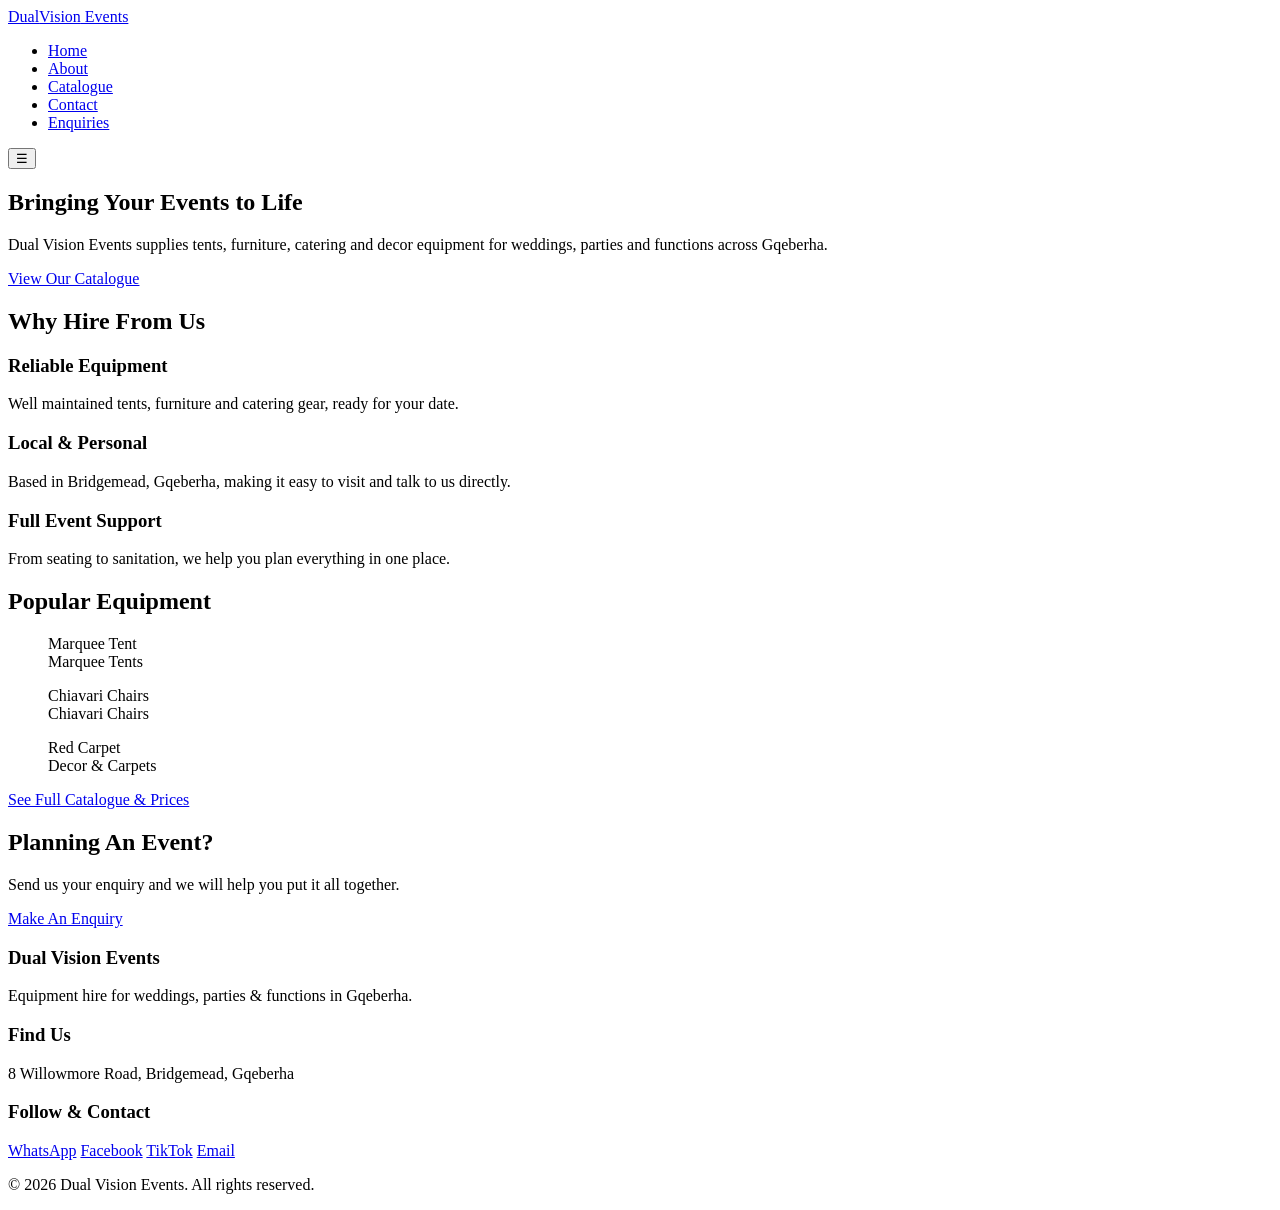
==== index.html @ 6c42400f "Add the Dual Vision Events home page" ====
<!DOCTYPE html>
<html lang="en">
<head>
  <meta charset="UTF-8">
  <meta name="viewport" content="width=device-width, initial-scale=1.0">
  <meta name="description" content="Dual Vision Events equipment hire for weddings, parties and functions in Gqeberha.">
  <title>Home | Dual Vision Events</title>
  <link rel="preconnect" href="https://fonts.googleapis.com">
  <link href="https://fonts.googleapis.com/css2?family=Playfair+Display:wght@600;700&family=Poppins:wght@400;500;600&display=swap" rel="stylesheet">
  <link rel="stylesheet" href="assets/css/style.css">
</head>
<body>
  <header class="site-header">
    <div class="header-container">
      <a href="index.html" class="logo">Dual<span>Vision</span> Events</a>
      <nav class="main-nav" id="main-nav">
        <ul>
          <li><a href="index.html" class="active">Home</a></li>
          <li><a href="pages/about.html">About</a></li>
          <li><a href="pages/products.html">Catalogue</a></li>
          <li><a href="pages/contact.html">Contact</a></li>
          <li><a href="pages/enquiries.html">Enquiries</a></li>
        </ul>
      </nav>
      <button class="nav-toggle" id="nav-toggle" aria-label="Toggle navigation menu">&#9776;</button>
    </div>
  </header>

  <main>
    <section class="hero">
      <div class="hero-content">
        <h1>Bringing Your Events to Life</h1>
        <p>Dual Vision Events supplies tents, furniture, catering and decor equipment for weddings, parties and functions across Gqeberha.</p>
        <a href="pages/products.html" class="btn">View Our Catalogue</a>
      </div>
    </section>

    <section class="why-us">
      <h2>Why Hire From Us</h2>
      <div class="why-grid">
        <div class="why-card">
          <h3>Reliable Equipment</h3>
          <p>Well maintained tents, furniture and catering gear, ready for your date.</p>
        </div>
        <div class="why-card">
          <h3>Local &amp; Personal</h3>
          <p>Based in Bridgemead, Gqeberha, making it easy to visit and talk to us directly.</p>
        </div>
        <div class="why-card">
          <h3>Full Event Support</h3>
          <p>From seating to sanitation, we help you plan everything in one place.</p>
        </div>
      </div>
    </section>

    <section class="featured">
      <h2>Popular Equipment</h2>
      <div class="featured-grid">
        <figure><div class="image-placeholder">Marquee Tent</div><figcaption>Marquee Tents</figcaption></figure>
        <figure><div class="image-placeholder">Chiavari Chairs</div><figcaption>Chiavari Chairs</figcaption></figure>
        <figure><div class="image-placeholder">Red Carpet</div><figcaption>Decor &amp; Carpets</figcaption></figure>
      </div>
      <a href="pages/products.html" class="btn">See Full Catalogue &amp; Prices</a>
    </section>

    <section class="cta">
      <h2>Planning An Event?</h2>
      <p>Send us your enquiry and we will help you put it all together.</p>
      <a href="pages/enquiries.html" class="btn btn-outline">Make An Enquiry</a>
    </section>
  </main>

  <footer class="site-footer">
    <div class="footer-container">
      <div class="footer-block">
        <h3>Dual Vision Events</h3>
        <p>Equipment hire for weddings, parties &amp; functions in Gqeberha.</p>
      </div>
      <div class="footer-block">
        <h3>Find Us</h3>
        <p>8 Willowmore Road, Bridgemead, Gqeberha</p>
      </div>
      <div class="footer-block">
        <h3>Follow &amp; Contact</h3>
        <div class="social-links">
          <a href="https://wa.me/27683293957" target="_blank" rel="noopener">WhatsApp</a>
          <a href="https://www.facebook.com/search/top/?q=DualVision%40Events" target="_blank" rel="noopener">Facebook</a>
          <a href="https://www.tiktok.com/@dualvisionevents" target="_blank" rel="noopener">TikTok</a>
          <a href="mailto:dualvision.events@gmail.com">Email</a>
        </div>
      </div>
    </div>
    <p class="footer-bottom">&copy; 2026 Dual Vision Events. All rights reserved.</p>
  </footer>
  <script src="assets/js/script.js"></script>
</body>
</html>
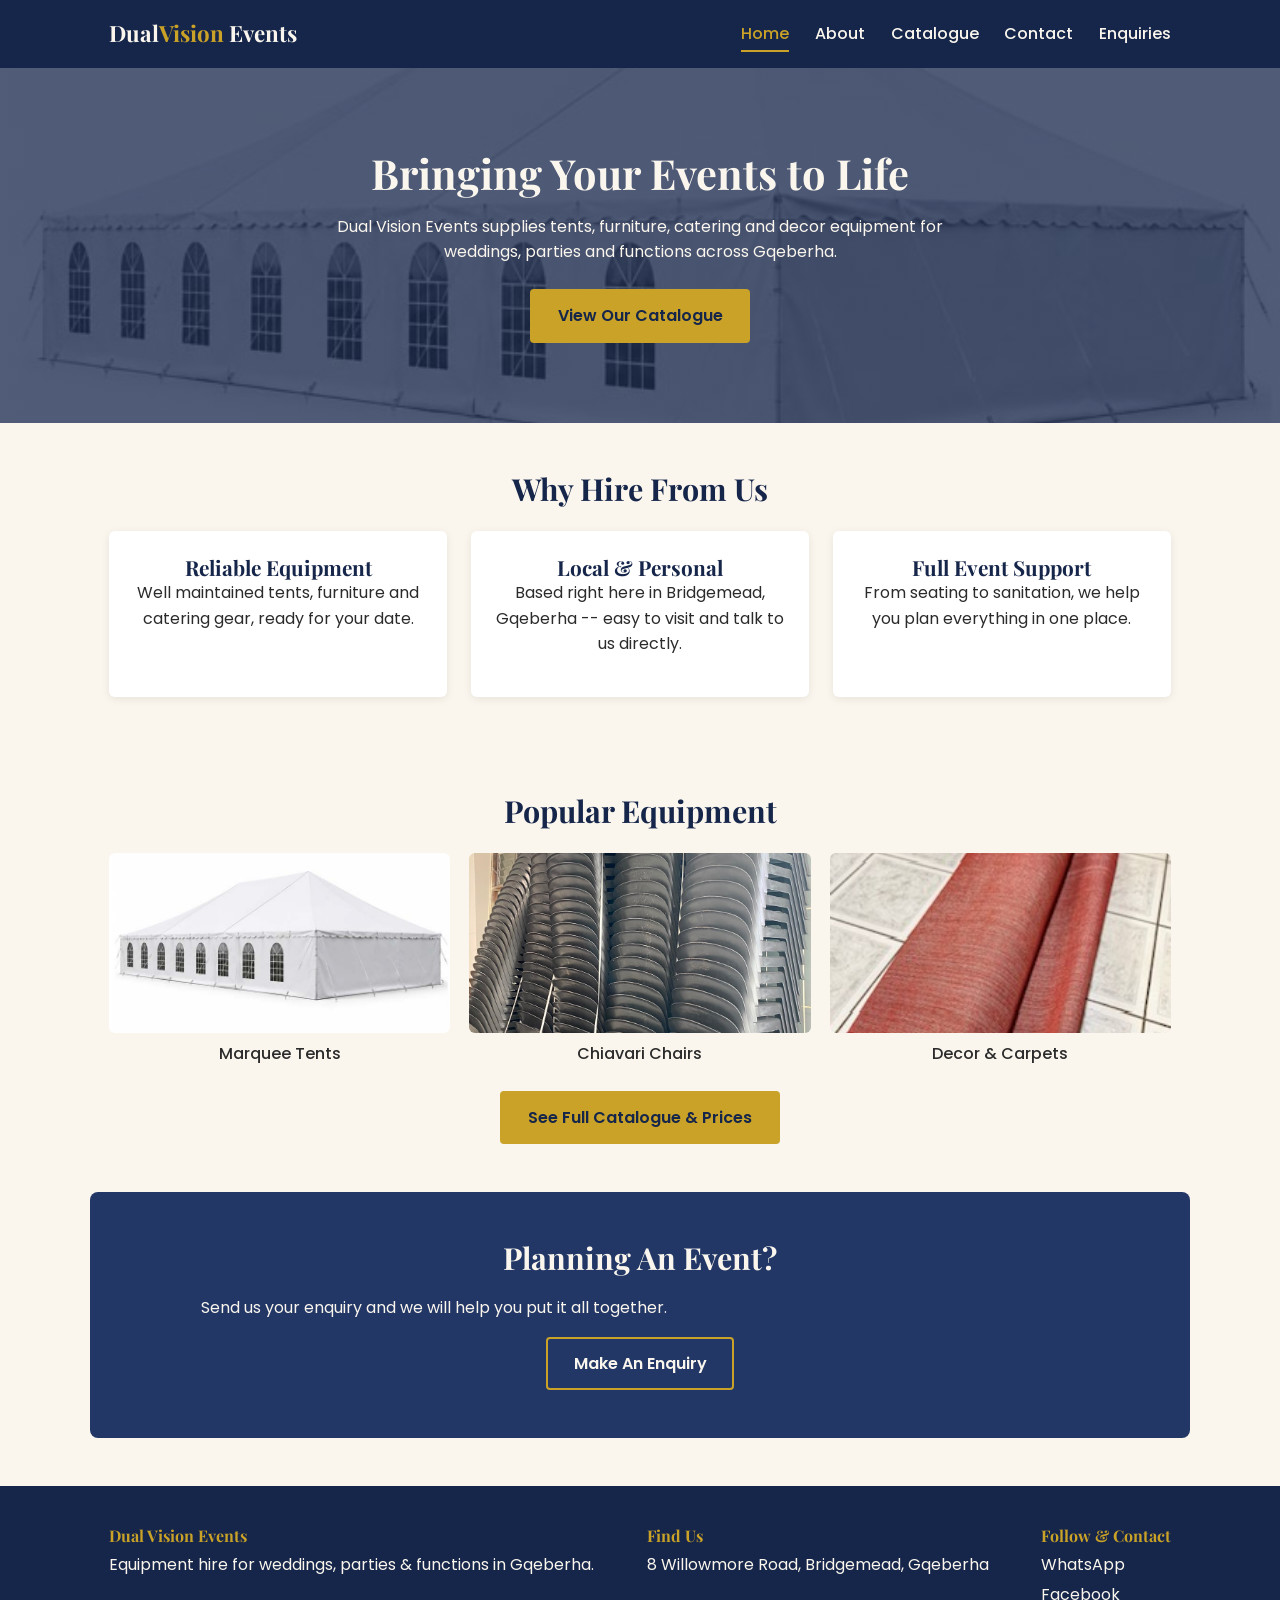
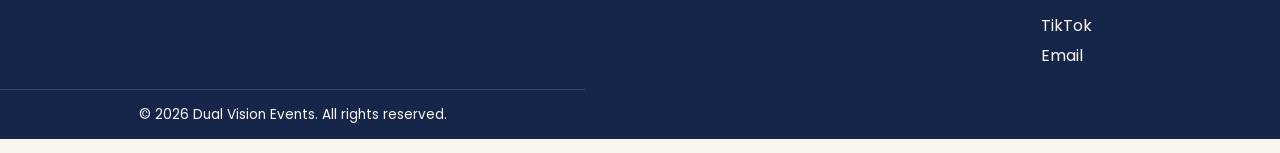
==== commit c391f01d: "Add files via upload Update website for Part 3" ====
--- a/index.html
+++ b/index.html
@@ -1,19 +1,30 @@
 <!DOCTYPE html>
 <html lang="en">
 <head>
+  <!-- Basic page setup -->
   <meta charset="UTF-8">
   <meta name="viewport" content="width=device-width, initial-scale=1.0">
-  <meta name="description" content="Dual Vision Events equipment hire for weddings, parties and functions in Gqeberha.">
-  <title>Home | Dual Vision Events</title>
+  <meta name="description" content="Hire event equipment for weddings, parties and functions in Gqeberha from Dual Vision Events.">
+  <meta name="keywords" content="event equipment hire Gqeberha, Dual Vision Events, tents, chairs, tables">
+  <meta name="author" content="Dual Vision Events">
+  <title>Dual Vision Events | Event Equipment Hire in Gqeberha</title>
+
+  <!-- Google Font used for headings (loaded from Google Fonts CDN) -->
   <link rel="preconnect" href="https://fonts.googleapis.com">
   <link href="https://fonts.googleapis.com/css2?family=Playfair+Display:wght@600;700&family=Poppins:wght@400;500;600&display=swap" rel="stylesheet">
+
+  <!-- One shared stylesheet for the whole site -->
   <link rel="stylesheet" href="assets/css/style.css">
+  <link rel="icon" href="data:,">
 </head>
 <body>
+  <!-- ============ SITE HEADER / NAVIGATION ============ -->
   <header class="site-header">
     <div class="header-container">
       <a href="index.html" class="logo">Dual<span>Vision</span> Events</a>
-      <nav class="main-nav" id="main-nav">
+
+      <!-- Main navigation links -->
+      <nav class="main-nav" id="main-nav" aria-label="Main navigation">
         <ul>
           <li><a href="index.html" class="active">Home</a></li>
           <li><a href="pages/about.html">About</a></li>
@@ -22,19 +33,23 @@
           <li><a href="pages/enquiries.html">Enquiries</a></li>
         </ul>
       </nav>
-      <button class="nav-toggle" id="nav-toggle" aria-label="Toggle navigation menu">&#9776;</button>
+
+      <!-- Hamburger button, only shown on small screens via CSS -->
+      <button class="nav-toggle" id="nav-toggle" type="button" aria-label="Toggle navigation menu" aria-controls="main-nav" aria-expanded="false">&#9776;</button>
     </div>
   </header>
 
   <main>
+    <!-- Hero / welcome banner -->
     <section class="hero">
       <div class="hero-content">
         <h1>Bringing Your Events to Life</h1>
-        <p>Dual Vision Events supplies tents, furniture, catering and decor equipment for weddings, parties and functions across Gqeberha.</p>
+        <p>Dual Vision Events supplies tents, furniture, catering and decor
+          equipment for weddings, parties and functions across Gqeberha.</p>
         <a href="pages/products.html" class="btn">View Our Catalogue</a>
       </div>
     </section>
-
+    <!-- Short list explaining why customers should hire from us -->
     <section class="why-us">
       <h2>Why Hire From Us</h2>
       <div class="why-grid">
@@ -44,7 +59,7 @@
         </div>
         <div class="why-card">
           <h3>Local &amp; Personal</h3>
-          <p>Based in Bridgemead, Gqeberha, making it easy to visit and talk to us directly.</p>
+          <p>Based right here in Bridgemead, Gqeberha -- easy to visit and talk to us directly.</p>
         </div>
         <div class="why-card">
           <h3>Full Event Support</h3>
@@ -52,17 +67,26 @@
         </div>
       </div>
     </section>
-
+    <!-- A small preview of the catalogue, with a link to see everything -->
     <section class="featured">
       <h2>Popular Equipment</h2>
       <div class="featured-grid">
-        <figure><div class="image-placeholder">Marquee Tent</div><figcaption>Marquee Tents</figcaption></figure>
-        <figure><div class="image-placeholder">Chiavari Chairs</div><figcaption>Chiavari Chairs</figcaption></figure>
-        <figure><div class="image-placeholder">Red Carpet</div><figcaption>Decor &amp; Carpets</figcaption></figure>
+        <figure>
+          <img src="assets/images/tent.jpg" alt="White marquee tent set up for an outdoor event">
+          <figcaption>Marquee Tents</figcaption>
+        </figure>
+        <figure>
+          <img src="assets/images/black-chairs.jpg" alt="Rows of black chiavari chairs">
+          <figcaption>Chiavari Chairs</figcaption>
+        </figure>
+        <figure>
+          <img src="assets/images/red-carpet.jpg" alt="Red carpet runner laid out for an event entrance">
+          <figcaption>Decor &amp; Carpets</figcaption>
+        </figure>
       </div>
       <a href="pages/products.html" class="btn">See Full Catalogue &amp; Prices</a>
     </section>
-
+    <!-- Call to action encouraging visitors to send an enquiry -->
     <section class="cta">
       <h2>Planning An Event?</h2>
       <p>Send us your enquiry and we will help you put it all together.</p>
@@ -70,6 +94,7 @@
     </section>
   </main>
 
+  <!-- ============ SITE FOOTER ============ -->
   <footer class="site-footer">
     <div class="footer-container">
       <div class="footer-block">
@@ -92,6 +117,8 @@
     </div>
     <p class="footer-bottom">&copy; 2026 Dual Vision Events. All rights reserved.</p>
   </footer>
+
+  <!-- Shared script (handles the mobile nav toggle) -->
   <script src="assets/js/script.js"></script>
 </body>
-</html>+</html>
--- a/assets/css/style.css
+++ b/assets/css/style.css
@@ -0,0 +1,501 @@
+/* =========================================================
+   DUAL VISION EVENTS - MAIN STYLESHEET
+   One external stylesheet shared by every page on the site.
+   Sections are labelled below so they are easy to find again.
+   ========================================================= */
+
+/* ---- 1. RESET / DEFAULT STYLES ----
+   Removes each browser's own default spacing so the layout
+   looks the same everywhere, and switches box-sizing so that
+   padding/border are included inside an element's width. */
+* {
+  margin: 0;
+  padding: 0;
+  box-sizing: border-box;
+}
+
+img {
+  max-width: 100%;   /* responsive images: never wider than their container */
+  display: block;
+}
+
+a {
+  text-decoration: none;
+  color: inherit;
+}
+
+ul {
+  list-style: none;
+}
+
+/* ---- 2. THEME VARIABLES ----
+   Central place to change the site's colours/fonts so every
+   page updates together instead of editing values one by one. */
+:root {
+  --color-navy: #16264a;
+  --color-navy-light: #223766;
+  --color-gold: #c9a227;
+  --color-cream: #faf6ee;
+  --color-text: #2b2b2b;
+  --font-heading: 'Playfair Display', serif;
+  --font-body: 'Poppins', Arial, sans-serif;
+}
+
+/* ---- 3. TYPOGRAPHY ----
+   Base font, heading sizes and general text rhythm for the site. */
+body {
+  font-family: var(--font-body);
+  color: var(--color-text);
+  line-height: 1.6;
+  background-color: var(--color-cream);
+}
+
+h1, h2, h3 {
+  font-family: var(--font-heading);
+  color: var(--color-navy);
+  line-height: 1.2;
+}
+
+h1 { font-size: 2.6rem; }
+h2 { font-size: 1.9rem; margin-bottom: 0.6em; }
+h3 { font-size: 1.3rem; }
+
+p  { margin-bottom: 1em; max-width: 65ch; }
+
+/* ---- 4. BUTTONS / LINKS ---- */
+.btn {
+  display: inline-block;
+  background-color: var(--color-gold);
+  color: var(--color-navy);
+  font-weight: 600;
+  padding: 0.75em 1.6em;
+  border-radius: 4px;
+  border: 2px solid var(--color-gold);
+  transition: background-color 0.2s ease, color 0.2s ease;
+}
+
+/* Pseudo-class: changes appearance when the mouse is over the button */
+.btn:hover {
+  background-color: transparent;
+  color: var(--color-gold);
+}
+
+.btn-outline {
+  background-color: transparent;
+  color: var(--color-cream);
+}
+.btn-outline:hover {
+  background-color: var(--color-cream);
+  color: var(--color-navy);
+}
+
+/* ---- 5. SITE HEADER / NAVIGATION ---- */
+.site-header {
+  background-color: var(--color-navy);
+  position: sticky;
+  top: 0;
+  z-index: 10;
+}
+
+.header-container {
+  max-width: 1100px;
+  margin: 0 auto;
+  display: flex;
+  align-items: center;
+  justify-content: space-between;
+  padding: 1em 1.2em;
+}
+
+.logo {
+  font-family: var(--font-heading);
+  font-size: 1.4rem;
+  color: var(--color-cream);
+  font-weight: 700;
+}
+.logo span { color: var(--color-gold); }
+
+.main-nav ul {
+  display: flex;
+  gap: 1.6em;
+}
+
+.main-nav a {
+  color: var(--color-cream);
+  font-weight: 500;
+  padding: 0.3em 0;
+  border-bottom: 2px solid transparent;
+}
+
+/* Pseudo-class: highlight link on hover, and mark current page */
+.main-nav a:hover,
+.main-nav a.active {
+  border-bottom: 2px solid var(--color-gold);
+  color: var(--color-gold);
+}
+
+.nav-toggle {
+  display: none; /* only shown on small screens, see media query below */
+  background: none;
+  border: none;
+  color: var(--color-cream);
+  font-size: 1.6rem;
+  cursor: pointer;
+}
+
+/* ---- 6. HOME PAGE: HERO ---- */
+.hero {
+  background: linear-gradient(rgba(22,38,74,0.75), rgba(22,38,74,0.75)),
+              url('../images/tent.jpg') center/cover;
+  color: var(--color-cream);
+  text-align: center;
+  padding: 5em 1.2em;
+}
+.hero h1 { color: var(--color-cream); }
+.hero-content { max-width: 700px; margin: 0 auto; }
+.hero p { margin: 1em auto 1.5em; color: var(--color-cream); }
+
+/* ---- 7. HOME PAGE: WHY US + FEATURED + CTA ---- */
+.why-us, .featured, .cta {
+  max-width: 1100px;
+  margin: 0 auto;
+  padding: 3em 1.2em;
+  text-align: center;
+}
+
+.why-grid {
+  display: grid;
+  grid-template-columns: repeat(3, 1fr);
+  gap: 1.5em;
+  margin-top: 1.5em;
+}
+
+.why-card {
+  background: #fff;
+  padding: 1.5em;
+  border-radius: 6px;
+  box-shadow: 0 2px 8px rgba(0,0,0,0.08);
+}
+
+.featured-grid {
+  display: grid;
+  grid-template-columns: repeat(3, 1fr);
+  gap: 1.2em;
+  margin: 1.5em 0;
+}
+.featured-grid figure { text-align: center; }
+.featured-grid img { border-radius: 6px; height: 180px; width: 100%; object-fit: cover; }
+.featured-grid figcaption { margin-top: 0.5em; font-weight: 500; }
+
+.cta {
+  background-color: var(--color-navy-light);
+  color: var(--color-cream);
+  border-radius: 8px;
+  margin-bottom: 3em;
+}
+.cta h2 { color: var(--color-cream); }
+
+/* ---- 8. ABOUT PAGE ---- */
+.page-intro {
+  text-align: center;
+  padding: 2.5em 1.2em 0.5em;
+}
+
+.content-block {
+  max-width: 800px;
+  margin: 0 auto;
+  padding: 2em 1.2em;
+}
+.content-block.alt {
+  background-color: #fff;
+  border-radius: 8px;
+}
+
+/* ---- 9. ABOUT PAGE: link/pseudo-class touches ---- */
+.content-block h2::after {
+  content: "";
+  display: block;
+  width: 50px;
+  height: 3px;
+  background-color: var(--color-gold);
+  margin-top: 0.4em;
+}
+
+/* ---- 10. PRODUCTS PAGE: catalogue grid ---- */
+.product-grid {
+  max-width: 1100px;
+  margin: 0 auto 3em;
+  padding: 0 1.2em;
+  display: grid;
+  grid-template-columns: repeat(4, 1fr);
+  gap: 1.4em;
+}
+
+.product-card {
+  background: #fff;
+  border-radius: 6px;
+  overflow: hidden;
+  box-shadow: 0 2px 8px rgba(0,0,0,0.08);
+  padding-bottom: 1em;
+  text-align: center;
+  transition: transform 0.2s ease;
+}
+
+.product-card img {
+  height: 160px;
+  width: 100%;
+  object-fit: cover;
+}
+
+.product-card h3 { font-size: 1.05rem; margin: 0.6em 0.5em 0.2em; }
+
+.price {
+  color: var(--color-gold);
+  font-weight: 600;
+}
+
+/* Pseudo-class: lift a product card slightly when hovered */
+.product-card:hover {
+  transform: translateY(-4px);
+}
+
+/* Pseudo-class: nth-child stripes the price colour for visual rhythm */
+.product-card:nth-child(even) .price {
+  color: var(--color-navy-light);
+}
+
+/* ---- 11. CONTACT PAGE ---- */
+.contact-list li { margin-bottom: 0.6em; font-weight: 500; }
+.contact-list a { color: var(--color-navy-light); }
+.contact-list a:hover { color: var(--color-gold); }
+
+.map-wrapper {
+  border-radius: 6px;
+  overflow: hidden;
+  box-shadow: 0 2px 8px rgba(0,0,0,0.08);
+}
+
+/* ---- 12. ENQUIRIES PAGE ---- */
+.page-intro.dark {
+  background-color: var(--color-navy);
+  color: var(--color-cream);
+  padding: 3em 1.2em;
+}
+.page-intro.dark h1 { color: var(--color-cream); }
+
+.enquiry-wrapper {
+  display: flex;
+  justify-content: center;
+  padding: 2.5em 1.2em 4em;
+}
+
+.enquiry-form {
+  background: #fff;
+  max-width: 500px;
+  width: 100%;
+  padding: 2em;
+  border-radius: 8px;
+  box-shadow: 0 4px 18px rgba(0,0,0,0.12);
+}
+
+.enquiry-form h2 {
+  text-align: center;
+  margin-bottom: 1em;
+}
+
+.enquiry-type {
+  border: none;
+  margin-bottom: 1em;
+}
+.enquiry-type legend {
+  font-weight: 600;
+  margin-bottom: 0.5em;
+}
+.enquiry-type label {
+  display: inline-block;
+  margin-right: 1em;
+  font-weight: normal;
+  cursor: pointer;
+}
+
+.enquiry-form label {
+  display: block;
+  font-weight: 600;
+  margin-top: 1em;
+  margin-bottom: 0.3em;
+}
+
+.enquiry-form input[type="text"],
+.enquiry-form input[type="email"],
+.enquiry-form textarea {
+  width: 100%;
+  padding: 0.6em;
+  border: 1px solid #ccc;
+  border-radius: 4px;
+  font-family: inherit;
+  font-size: 1em;
+}
+
+.enquiry-form button {
+  margin-top: 1.5em;
+  width: 100%;
+}
+
+/* Pseudo-class: highlight the active form field for accessibility */
+.enquiry-form input:focus,
+.enquiry-form textarea:focus {
+  outline: none;
+  border-color: var(--color-gold);
+  box-shadow: 0 0 0 2px rgba(201,162,39,0.3);
+}
+
+/* ---- 13. RESPONSIVE NAVIGATION (small screens) ---- */
+@media (max-width: 700px) {
+  .nav-toggle {
+    display: block;
+  }
+
+  .main-nav ul {
+    display: none;
+    flex-direction: column;
+    background-color: var(--color-navy);
+    position: absolute;
+    top: 100%;
+    left: 0;
+    right: 0;
+    padding: 1em;
+    gap: 1em;
+  }
+
+  /* JS adds this class when the hamburger button is clicked */
+  .main-nav.nav-open ul {
+    display: flex;
+  }
+}
+
+/* ---- 14. TABLET BREAKPOINT (<=900px) ---- */
+@media (max-width: 900px) {
+  .why-grid { grid-template-columns: repeat(2, 1fr); }
+  .featured-grid { grid-template-columns: repeat(2, 1fr); }
+  .product-grid { grid-template-columns: repeat(2, 1fr); }
+}
+
+/* ---- 15. MOBILE BREAKPOINT (<=600px) ---- */
+@media (max-width: 600px) {
+  h1 { font-size: 2rem; }     /* responsive typography: smaller headings */
+  h2 { font-size: 1.5rem; }
+
+  .why-grid,
+  .featured-grid,
+  .product-grid {
+    grid-template-columns: 1fr; /* single column on small phones */
+  }
+
+  .hero { padding: 3.5em 1em; }
+
+  .footer-container {
+    flex-direction: column;
+    gap: 1.5em;
+    text-align: center;
+  }
+
+  .enquiry-type label {
+    display: block;
+    margin-bottom: 0.4em;
+  }
+}
+
+/* ---- 16. FOOTER LAYOUT ---- */
+.footer-container {
+  max-width: 1100px;
+  margin: 0 auto;
+  padding: 2.5em 1.2em 1em;
+  display: flex;
+  justify-content: space-between;
+  gap: 1.5em;
+  color: var(--color-cream);
+}
+.site-footer { background-color: var(--color-navy); }
+.site-footer h3 { color: var(--color-gold); font-size: 1rem; margin-bottom: 0.4em; }
+.social-links a { display: block; margin-bottom: 0.3em; color: var(--color-cream); }
+.social-links a:hover { color: var(--color-gold); }
+.footer-bottom {
+  text-align: center;
+  padding: 1em;
+  border-top: 1px solid rgba(255,255,255,0.15);
+  color: var(--color-cream);
+  font-size: 0.85rem;
+}
+
+/* ---- 17. SMALL POLISH: consistent card radius & spacing pass ---- */
+.why-card, .product-card, .enquiry-form, .map-wrapper {
+  border-radius: 6px;
+}
+
+/* ---- 18. SMOOTH SCROLL + SELECTION COLOUR (small nice-to-have touches) ---- */
+html { scroll-behavior: smooth; }
+::selection { background-color: var(--color-gold); color: var(--color-navy); }
+
+/* ---- PART 3: forms, map, catalogue controls and interactive features ---- */
+.filter-bar {
+  max-width: 1100px;
+  margin: 2em auto 1em;
+  padding: 0 1.2em;
+  display: grid;
+  grid-template-columns: repeat(3, 1fr);
+  gap: 1em;
+}
+.filter-item label { display: block; font-weight: 600; margin-bottom: 0.3em; }
+.filter-item input, .filter-item select,
+.enquiry-form input, .enquiry-form select, .enquiry-form textarea {
+  width: 100%;
+  padding: 0.7em;
+  border: 1px solid #bbb;
+  border-radius: 4px;
+  font: inherit;
+}
+.enquiry-form input[type="radio"] { width: auto; }
+.enquiry-form input:focus, .enquiry-form select:focus,
+.enquiry-form textarea:focus, .filter-item input:focus,
+.filter-item select:focus, .zoomable:focus, .faq-question:focus {
+  outline: 2px solid var(--color-gold);
+  outline-offset: 2px;
+}
+.error-msg { display: block; min-height: 1.2em; color: #a32121; font-size: 0.85rem; }
+.success-message, .response-box {
+  margin-top: 1.2em;
+  padding: 1em;
+  background: #edf7ed;
+  border-left: 4px solid #36833a;
+  border-radius: 4px;
+}
+.small-note { font-size: 0.85rem; color: #555; margin-top: 0.7em; }
+.map-wrapper { width: 100%; height: 350px; }
+.result-count, .no-results { max-width: 1100px; margin: 1em auto; padding: 0 1.2em; }
+.no-results { color: #a32121; }
+.product-card[hidden], .no-results[hidden], .faq-answer[hidden], .lightbox[hidden] { display: none; }
+.zoomable { cursor: zoom-in; }
+.faq { max-width: 900px; margin: 0 auto 3em; padding: 0 1.2em; }
+.faq-item { margin-bottom: 0.7em; }
+.faq-question {
+  width: 100%; padding: 1em; text-align: left; border: 0;
+  background: var(--color-navy); color: var(--color-cream);
+  font: inherit; font-weight: 600; cursor: pointer; border-radius: 4px;
+}
+.faq-answer { background: #fff; padding: 1em; border-radius: 0 0 4px 4px; }
+.lightbox {
+  position: fixed; inset: 0; z-index: 1000; padding: 2em;
+  display: flex; flex-direction: column; align-items: center; justify-content: center;
+  background: rgba(0, 0, 0, 0.9);
+}
+.lightbox img { max-height: 75vh; max-width: 90vw; object-fit: contain; }
+.lightbox p { color: #fff; text-align: center; margin-top: 0.8em; }
+.lightbox-close {
+  position: absolute; top: 1em; right: 1.2em; border: 0; background: transparent;
+  color: #fff; font-size: 2.5rem; cursor: pointer;
+}
+
+@media (max-width: 700px) {
+  .filter-bar { grid-template-columns: 1fr; }
+  .map-wrapper { height: 280px; }
+  .enquiry-form { padding: 1.2em; }
+}
